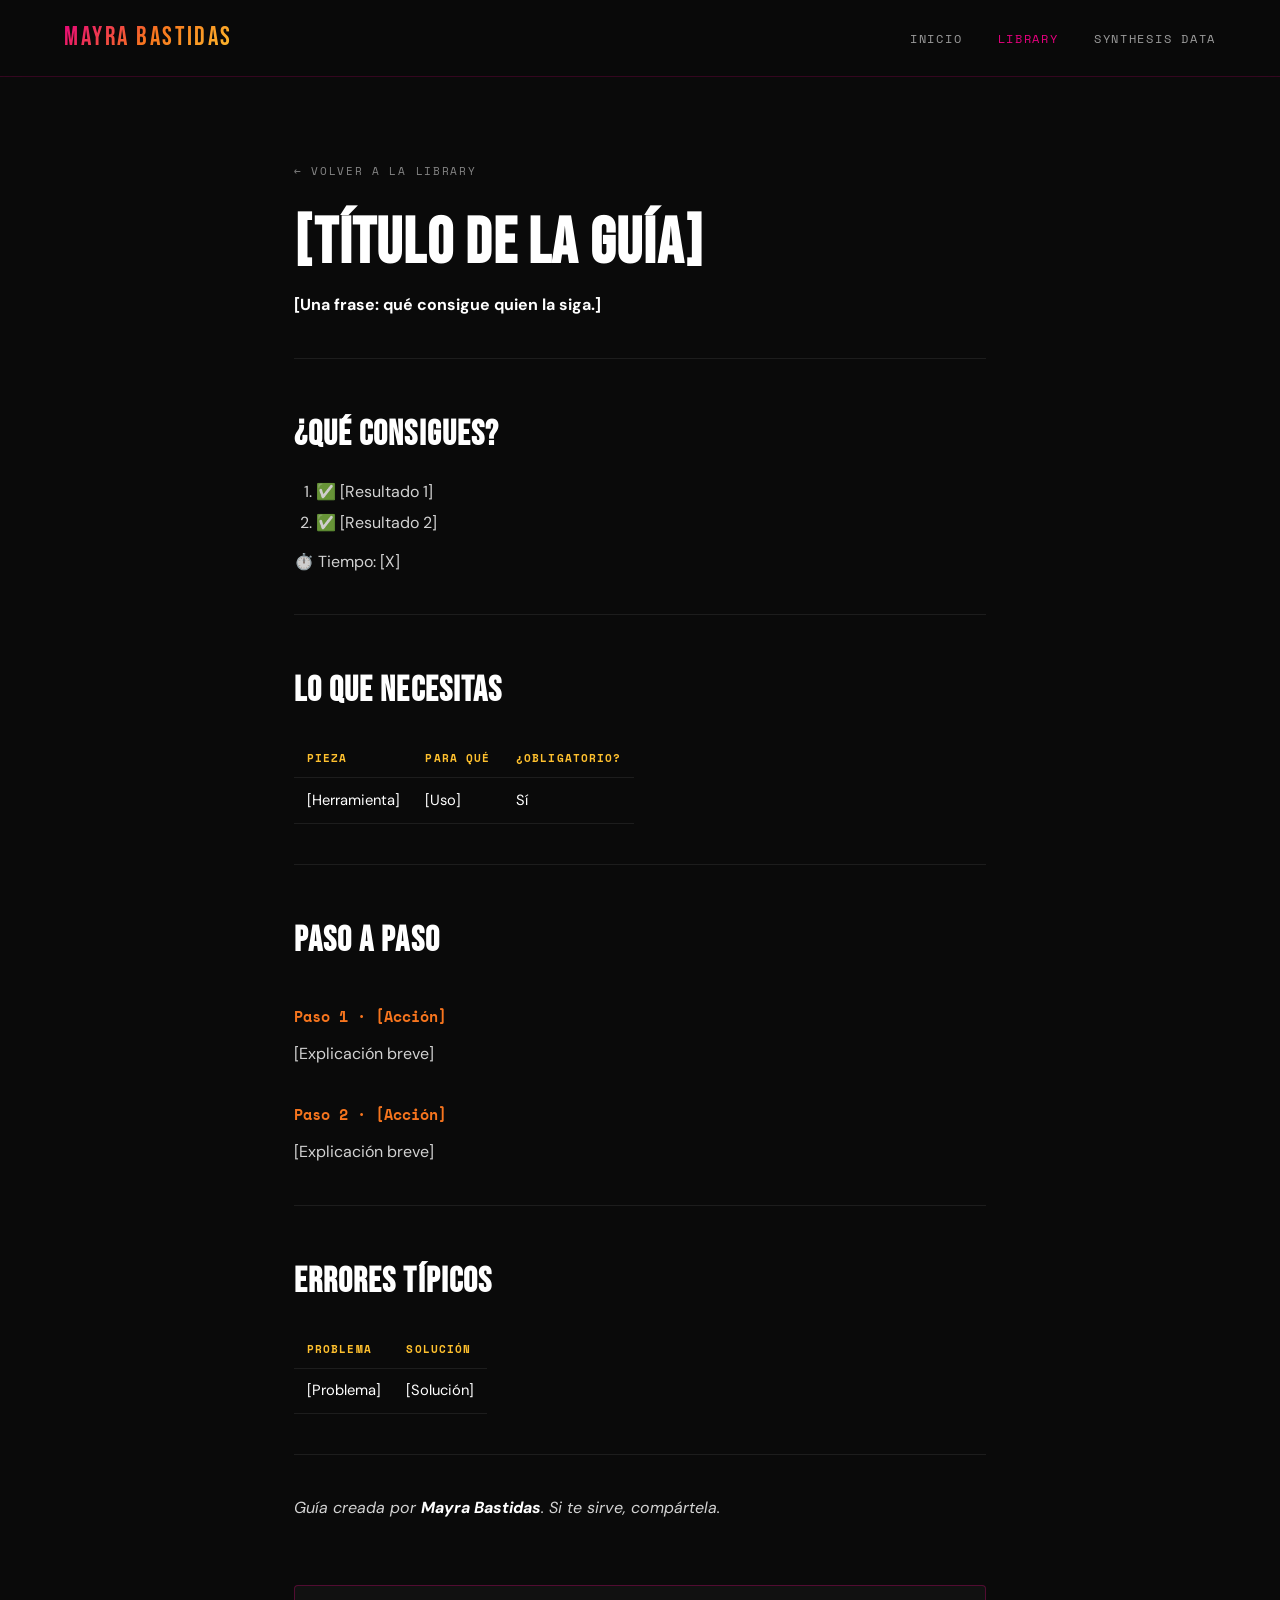
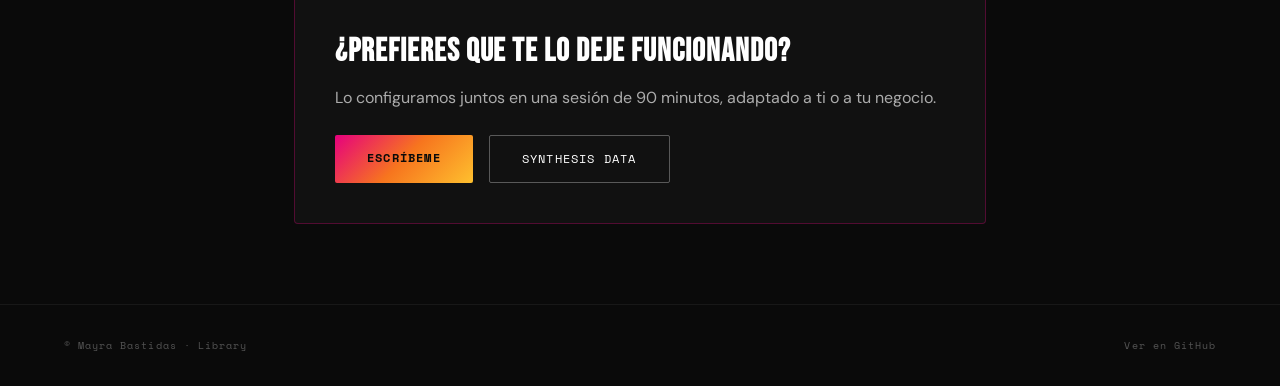
==== _plantilla/index.html @ ebf168b8 "Library: portada, visor de guías y guía de búsqueda de empleo con IA Co-Authored-By: Claude Opus 5.5" ====
<!DOCTYPE html>
<html lang="es">
<head>
  <meta charset="UTF-8" />
  <meta name="viewport" content="width=device-width, initial-scale=1.0" />
  <title>Library | Mayra Bastidas</title>
  <link href="https://fonts.googleapis.com/css2?family=Bebas+Neue&family=Space+Mono:wght@400;700&family=DM+Sans:wght@300;400;500&display=swap" rel="stylesheet" />
  <link rel="stylesheet" href="../assets/style.css" />
  <script src="../assets/marked.min.js"></script>
</head>
<!--
  VISOR DE GUÍAS — no hace falta editar este archivo.
  Muestra el README.md de esta carpeta con el diseño de la Library.
  Los enlaces a otros .md de la carpeta se abren aquí mismo (?doc=archivo.md).
-->
<body>
  <nav>
    <a class="nav-logo" href="https://mayramb.github.io/">Mayra Bastidas</a>
    <ul>
      <li><a href="https://mayramb.github.io/">Inicio</a></li>
      <li><a class="active" href="../">Library</a></li>
      <li><a href="https://synthesis-data.com">Synthesis Data</a></li>
    </ul>
  </nav>

  <main class="wrap narrow">
    <a class="back" id="back" href="../">← Volver a la Library</a>
    <article class="doc" id="doc">Cargando…</article>

    <section class="cta">
      <h3>¿Prefieres que te lo deje funcionando?</h3>
      <p>Lo configuramos juntos en una sesión de 90 minutos, adaptado a ti o a tu negocio.</p>
      <div class="btns">
        <a class="btn btn-primary" href="mailto:mayra.bastidas@synthesis-data.com?subject=Quiero%20montarlo%20contigo">Escríbeme</a>
        <a class="btn btn-outline" href="https://synthesis-data.com">Synthesis Data</a>
      </div>
    </section>
  </main>

  <footer>
    <p>© Mayra Bastidas · Library</p>
    <a id="gh" href="https://github.com/mayramb/library">Ver en GitHub</a>
  </footer>

  <script>
    const params = new URLSearchParams(location.search);
    const file = params.get('doc') || 'README.md';
    if (params.get('doc')) { const b = document.getElementById('back'); b.href = './'; b.textContent = '← Volver a la guía'; }

    function pintar(md) {
      const el = document.getElementById('doc');
      el.innerHTML = marked.parse(md);
      // El pie y la llamada a la acción del README son para GitHub: aquí ya están en la página
      el.querySelectorAll('[data-solo-github]').forEach(n => n.remove());
      // Enlaces a .md locales → se abren dentro del visor
      el.querySelectorAll('a[href]').forEach(a => {
        const h = a.getAttribute('href');
        if (/^\.?\/?[\w-]+\.md$/.test(h)) a.href = '?doc=' + h.replace(/^\.?\//, '');
      });
      // Botón "Copiar" en cada bloque de código
      el.querySelectorAll('pre').forEach(pre => {
        const btn = document.createElement('button');
        btn.className = 'copy-btn'; btn.textContent = 'Copiar';
        btn.onclick = () => navigator.clipboard.writeText(pre.innerText.replace(/^Copiar/, '').trim())
          .then(() => { btn.textContent = '¡Copiado!'; setTimeout(() => btn.textContent = 'Copiar', 1500); });
        pre.appendChild(btn);
      });
      const h1 = el.querySelector('h1'); if (h1) document.title = h1.textContent + ' | Library';
    }

    if (window.__MD__) pintar(window.__MD__[file]);
    else fetch(file).then(r => r.text()).then(pintar);
  </script>
</body>
</html>
---- assets/style.css ----
/* Library · Mayra Bastidas — mismo sistema visual que mayramb.github.io */
:root {
  --fuchsia: #E6007E;
  --orange: #F7751E;
  --yellow: #FEC02E;
  --black: #0A0A0A;
  --white: #FFFFFF;
  --muted: rgba(255,255,255,0.65);
  --line: rgba(255,255,255,0.08);
  --gradient: linear-gradient(135deg, var(--fuchsia), var(--orange), var(--yellow));
}
*, *::before, *::after { box-sizing: border-box; margin: 0; padding: 0; }
html { scroll-behavior: smooth; }
body { background: var(--black); color: var(--white); font-family: 'DM Sans', sans-serif; line-height: 1.6; }

/* NAV */
nav { position: sticky; top: 0; z-index: 10; display: flex; justify-content: space-between; align-items: center;
  padding: 1.1rem 4rem; background: rgba(10,10,10,0.88); backdrop-filter: blur(12px);
  border-bottom: 1px solid rgba(230,0,126,0.2); }
.nav-logo { font-family: 'Bebas Neue', sans-serif; font-size: 1.6rem; letter-spacing: 0.1em; text-decoration: none;
  background: var(--gradient); -webkit-background-clip: text; -webkit-text-fill-color: transparent; background-clip: text; }
nav ul { list-style: none; display: flex; gap: 2.2rem; }
nav ul a { color: rgba(255,255,255,0.6); text-decoration: none; font-family: 'Space Mono', monospace;
  font-size: 0.72rem; letter-spacing: 0.15em; text-transform: uppercase; }
nav ul a:hover, nav ul a.active { color: var(--fuchsia); }

/* LAYOUT */
.wrap { max-width: 1100px; margin: 0 auto; padding: 5rem 4rem; }
.wrap.narrow { max-width: 820px; }
.section-label { font-family: 'Space Mono', monospace; font-size: 0.65rem; letter-spacing: 0.3em; text-transform: uppercase;
  color: var(--fuchsia); margin-bottom: 1rem; display: flex; align-items: center; gap: 1rem; }
.section-label::after { content: ''; height: 1px; width: 60px; background: rgba(230,0,126,0.3); }
h1.big { font-family: 'Bebas Neue', sans-serif; font-size: clamp(3rem, 7vw, 5.5rem); line-height: 0.95; letter-spacing: 0.02em; }
h1.big span { background: var(--gradient); -webkit-background-clip: text; -webkit-text-fill-color: transparent; background-clip: text; }
.lead { color: var(--muted); font-size: 1.1rem; max-width: 620px; margin: 1.5rem 0 3.5rem; }

/* CARDS */
.grid { display: grid; grid-template-columns: repeat(auto-fit, minmax(300px, 1fr)); gap: 1.5rem; }
.card { display: block; text-decoration: none; color: inherit; background: rgba(255,255,255,0.04); border: 1px solid var(--line);
  border-radius: 4px; padding: 2rem; position: relative; overflow: hidden; transition: all 0.3s; }
.card::before { content: ''; position: absolute; top: 0; left: 0; right: 0; height: 2px; background: var(--gradient);
  transform: scaleX(0); transform-origin: left; transition: transform 0.3s; }
.card:hover { border-color: rgba(230,0,126,0.3); transform: translateY(-4px); box-shadow: 0 20px 40px rgba(0,0,0,0.4); }
.card:hover::before { transform: scaleX(1); }
.card-num { font-family: 'Bebas Neue', sans-serif; font-size: 3.5rem; color: rgba(255,255,255,0.05); position: absolute; top: 1rem; right: 1.5rem; line-height: 1; }
.card-title { font-family: 'Bebas Neue', sans-serif; font-size: 1.8rem; letter-spacing: 0.03em; line-height: 1.1; margin: 1rem 0 0.6rem; }
.card p { color: var(--muted); font-size: 0.95rem; }
.card-go { margin-top: 1.4rem; font-family: 'Space Mono', monospace; font-size: 0.7rem; letter-spacing: 0.15em; text-transform: uppercase; color: var(--orange); }
.tags { display: flex; flex-wrap: wrap; gap: 0.4rem; }
.tag { font-family: 'Space Mono', monospace; font-size: 0.6rem; letter-spacing: 0.1em; text-transform: uppercase; padding: 0.25rem 0.6rem;
  border-radius: 2px; background: rgba(230,0,126,0.12); color: var(--fuchsia); border: 1px solid rgba(230,0,126,0.25); }
.tag.orange { background: rgba(247,117,30,0.12); color: var(--orange); border-color: rgba(247,117,30,0.25); }
.tag.yellow { background: rgba(254,192,46,0.12); color: var(--yellow); border-color: rgba(254,192,46,0.25); }

/* BUTTONS */
.btn { display: inline-block; padding: 0.85rem 2rem; font-family: 'Space Mono', monospace; font-size: 0.75rem; letter-spacing: 0.1em;
  text-transform: uppercase; text-decoration: none; border-radius: 2px; transition: all 0.25s; cursor: pointer; border: none; }
.btn-primary { background: var(--gradient); color: var(--black); font-weight: 700; }
.btn-primary:hover { transform: translateY(-2px); box-shadow: 0 8px 30px rgba(230,0,126,0.4); }
.btn-outline { background: transparent; color: var(--white); border: 1px solid rgba(255,255,255,0.3); }
.btn-outline:hover { border-color: var(--fuchsia); color: var(--fuchsia); }

/* CTA */
.cta { margin-top: 4rem; padding: 2.5rem; border-radius: 4px; position: relative; background: rgba(255,255,255,0.03); border: 1px solid rgba(230,0,126,0.3); }
.cta h3 { font-family: 'Bebas Neue', sans-serif; font-size: 2rem; letter-spacing: 0.03em; margin-bottom: 0.5rem; }
.cta p { color: var(--muted); margin-bottom: 1.5rem; }
.cta .btns { display: flex; gap: 1rem; flex-wrap: wrap; }

/* GUIDE CONTENT (markdown renderizado) */
.doc h1 { font-family: 'Bebas Neue', sans-serif; font-size: clamp(2.6rem, 6vw, 4rem); line-height: 1; letter-spacing: 0.02em; margin-bottom: 1rem; }
.doc h2 { font-family: 'Bebas Neue', sans-serif; font-size: 2.2rem; letter-spacing: 0.03em; margin: 3rem 0 1rem; color: var(--white); }
.doc h3 { font-family: 'Space Mono', monospace; font-size: 0.95rem; color: var(--orange); margin: 2.2rem 0 0.7rem; }
.doc p, .doc li { color: rgba(255,255,255,0.82); }
.doc p { margin: 0.8rem 0; }
.doc ul, .doc ol { margin: 0.8rem 0 0.8rem 1.4rem; }
.doc li { margin: 0.35rem 0; }
.doc strong { color: var(--white); }
.doc a { color: var(--fuchsia); }
.doc hr { border: none; height: 1px; background: var(--line); margin: 2.5rem 0; }
.doc blockquote { border-left: 3px solid var(--fuchsia); background: rgba(230,0,126,0.06); padding: 0.8rem 1.2rem; margin: 1.2rem 0; border-radius: 0 4px 4px 0; }
.doc blockquote p { margin: 0; }
.doc table { width: 100%; border-collapse: collapse; margin: 1.2rem 0; font-size: 0.92rem; display: block; overflow-x: auto; }
.doc th { font-family: 'Space Mono', monospace; font-size: 0.7rem; letter-spacing: 0.1em; text-transform: uppercase; color: var(--yellow); text-align: left; }
.doc th, .doc td { padding: 0.65rem 0.8rem; border-bottom: 1px solid var(--line); vertical-align: top; }
.doc code { font-family: 'Space Mono', monospace; font-size: 0.85em; background: rgba(255,255,255,0.07); padding: 0.1rem 0.35rem; border-radius: 2px; }
.doc pre { position: relative; background: #141414; border: 1px solid var(--line); border-radius: 4px; padding: 1.2rem; margin: 1.2rem 0; overflow-x: auto; }
.doc pre code { background: none; padding: 0; font-size: 0.8rem; line-height: 1.55; white-space: pre-wrap; }
.copy-btn { position: absolute; top: 0.6rem; right: 0.6rem; font-family: 'Space Mono', monospace; font-size: 0.6rem; letter-spacing: 0.1em;
  text-transform: uppercase; padding: 0.35rem 0.7rem; background: var(--fuchsia); color: var(--white); border: none; border-radius: 2px; cursor: pointer; }
.back { display: inline-block; margin-bottom: 2rem; font-family: 'Space Mono', monospace; font-size: 0.7rem; letter-spacing: 0.15em;
  text-transform: uppercase; color: rgba(255,255,255,0.5); text-decoration: none; }
.back:hover { color: var(--fuchsia); }

footer { padding: 2rem 4rem; border-top: 1px solid rgba(255,255,255,0.06); display: flex; justify-content: space-between; flex-wrap: wrap; gap: 1rem; }
footer p, footer a { font-family: 'Space Mono', monospace; font-size: 0.65rem; color: rgba(255,255,255,0.3); letter-spacing: 0.1em; text-decoration: none; }
footer a:hover { color: var(--fuchsia); }

@media (max-width: 760px) {
  nav { padding: 1rem 1.4rem; } nav ul { gap: 1.2rem; }
  .wrap { padding: 3rem 1.4rem; } footer { padding: 1.5rem 1.4rem; }
}
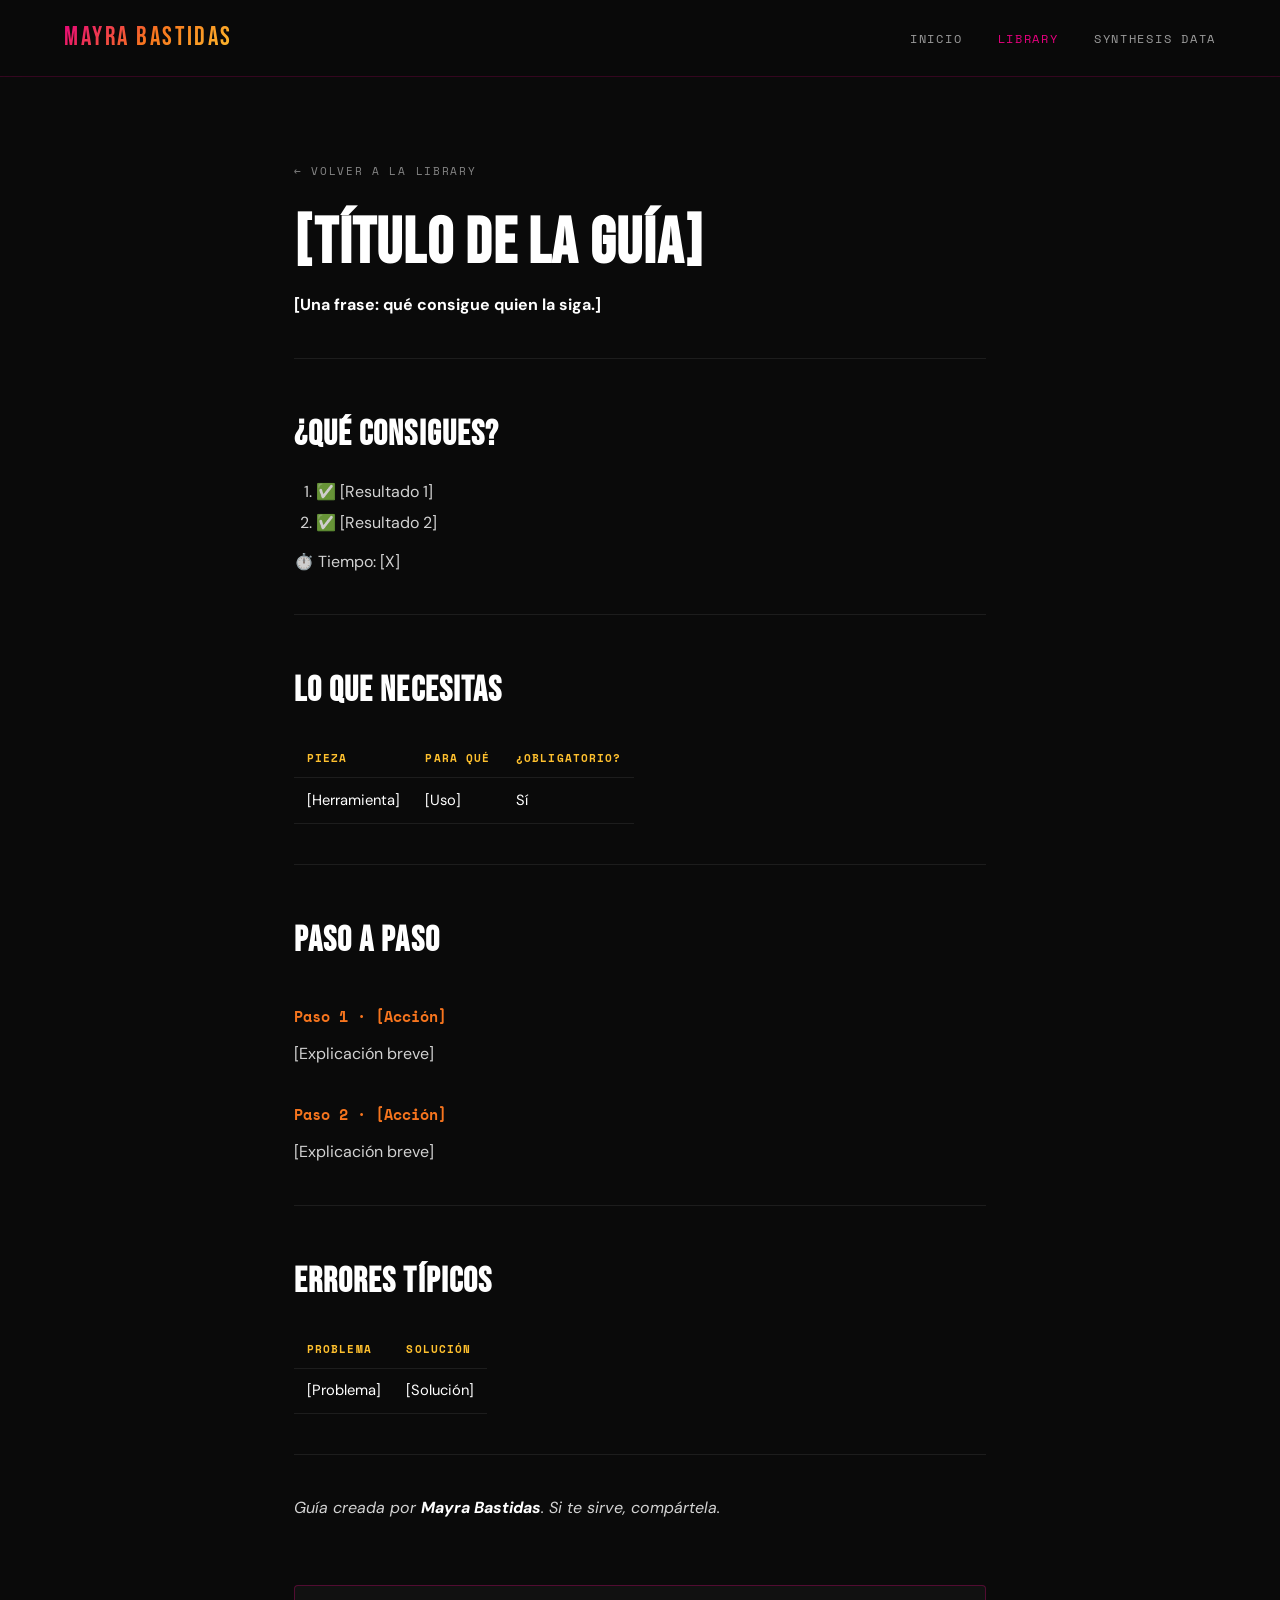
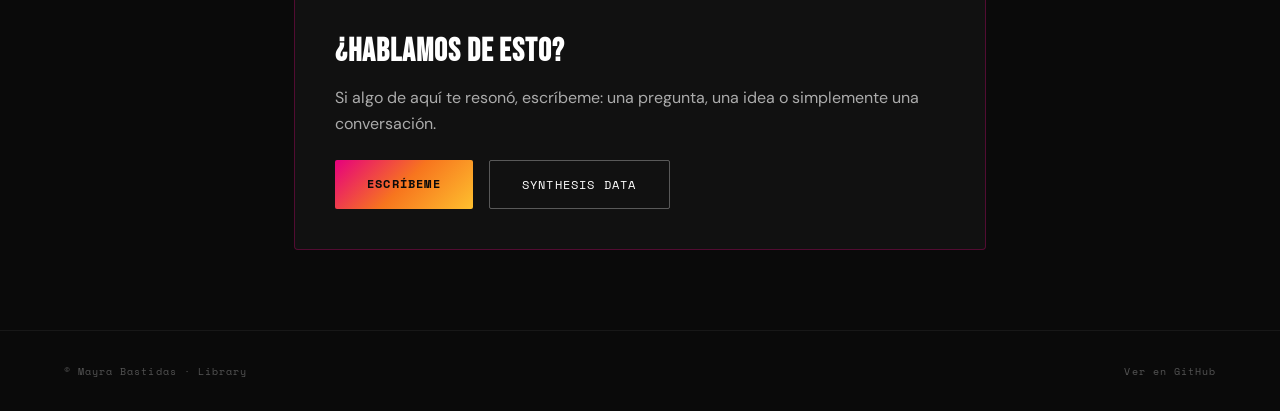
==== commit 352906b9: "Título más amplio y llamada a la acción conversacional Co-Authored-By: Claude Opus 5.5 <noreply@anth" ====
--- a/_plantilla/index.html
+++ b/_plantilla/index.html
@@ -28,10 +28,10 @@
     <article class="doc" id="doc">Cargando…</article>
 
     <section class="cta">
-      <h3>¿Prefieres que te lo deje funcionando?</h3>
-      <p>Lo configuramos juntos en una sesión de 90 minutos, adaptado a ti o a tu negocio.</p>
+      <h3>¿Hablamos de esto?</h3>
+      <p>Si algo de aquí te resonó, escríbeme: una pregunta, una idea o simplemente una conversación.</p>
       <div class="btns">
-        <a class="btn btn-primary" href="mailto:mayra.bastidas@synthesis-data.com?subject=Quiero%20montarlo%20contigo">Escríbeme</a>
+        <a class="btn btn-primary" href="mailto:mayra.bastidas@synthesis-data.com?subject=Hablemos">Escríbeme</a>
         <a class="btn btn-outline" href="https://synthesis-data.com">Synthesis Data</a>
       </div>
     </section>
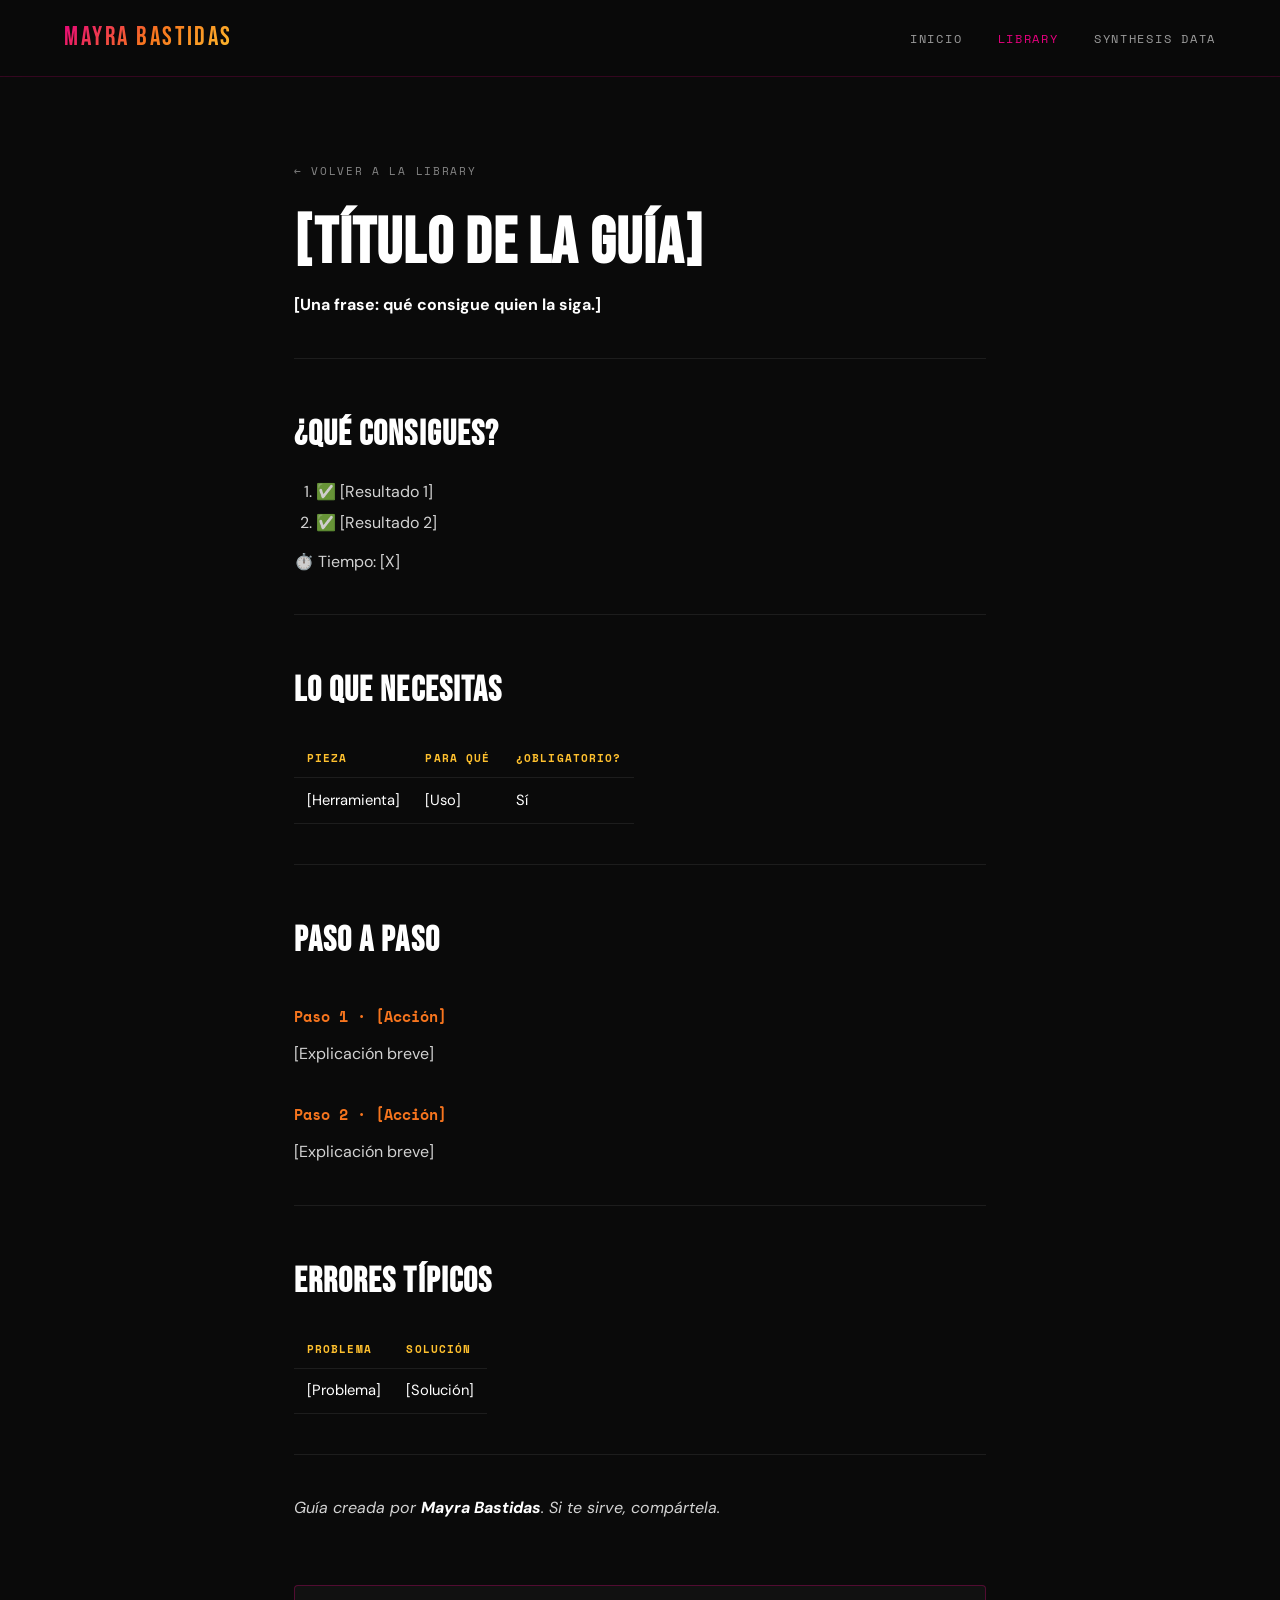
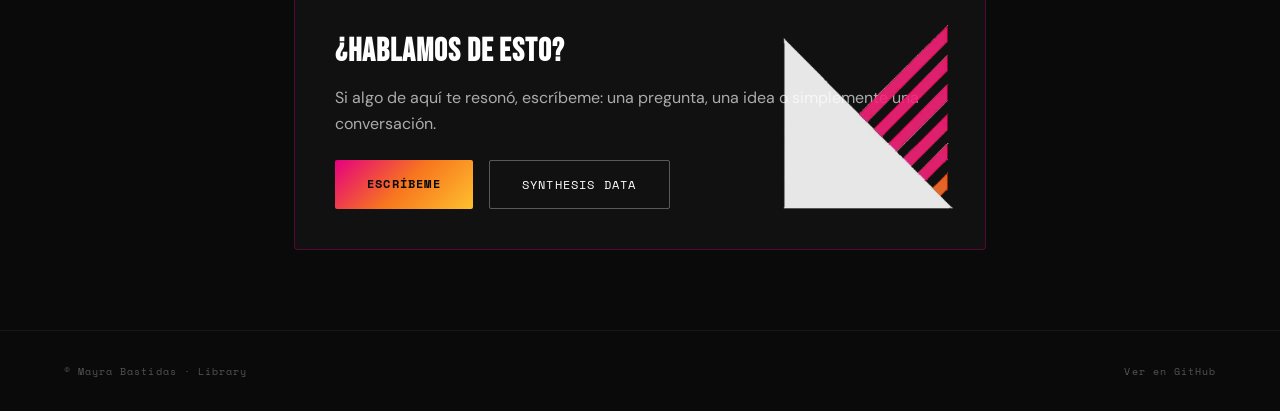
==== commit 21cd8c15: "Logos: cabezas en portada, marca Unmask Diversity en la llamada a la acción, favicon Co-Authored-By:" ====
--- a/_plantilla/index.html
+++ b/_plantilla/index.html
@@ -5,6 +5,7 @@
   <meta name="viewport" content="width=device-width, initial-scale=1.0" />
   <title>Library | Mayra Bastidas</title>
   <link href="https://fonts.googleapis.com/css2?family=Bebas+Neue&family=Space+Mono:wght@400;700&family=DM+Sans:wght@300;400;500&display=swap" rel="stylesheet" />
+  <link rel="icon" type="image/png" href="../assets/img/favicon.png" />
   <link rel="stylesheet" href="../assets/style.css" />
   <script src="../assets/marked.min.js"></script>
 </head>
@@ -28,6 +29,7 @@
     <article class="doc" id="doc">Cargando…</article>
 
     <section class="cta">
+      <img class="cta-marca" src="../assets/img/unmask-marca.webp" alt="" aria-hidden="true" />
       <h3>¿Hablamos de esto?</h3>
       <p>Si algo de aquí te resonó, escríbeme: una pregunta, una idea o simplemente una conversación.</p>
       <div class="btns">
--- a/assets/style.css
+++ b/assets/style.css
@@ -34,6 +34,11 @@
 h1.big span { background: var(--gradient); -webkit-background-clip: text; -webkit-text-fill-color: transparent; background-clip: text; }
 .lead { color: var(--muted); font-size: 1.1rem; max-width: 620px; margin: 1.5rem 0 3.5rem; }
 
+/* HERO */
+.hero { display: grid; grid-template-columns: 1.3fr 1fr; align-items: center; gap: 2rem; }
+.hero .lead { margin-bottom: 3.5rem; }
+.hero-img { width: 100%; max-width: 420px; justify-self: end; filter: drop-shadow(0 0 60px rgba(230,0,126,0.25)); }
+
 /* CARDS */
 .grid { display: grid; grid-template-columns: repeat(auto-fit, minmax(300px, 1fr)); gap: 1.5rem; }
 .card { display: block; text-decoration: none; color: inherit; background: rgba(255,255,255,0.04); border: 1px solid var(--line);
@@ -62,6 +67,8 @@
 
 /* CTA */
 .cta { margin-top: 4rem; padding: 2.5rem; border-radius: 4px; position: relative; background: rgba(255,255,255,0.03); border: 1px solid rgba(230,0,126,0.3); }
+.cta { overflow: hidden; }
+.cta-marca { position: absolute; right: 2rem; top: 50%; transform: translateY(-50%); height: 70%; opacity: 0.9; pointer-events: none; }
 .cta h3 { font-family: 'Bebas Neue', sans-serif; font-size: 2rem; letter-spacing: 0.03em; margin-bottom: 0.5rem; }
 .cta p { color: var(--muted); margin-bottom: 1.5rem; }
 .cta .btns { display: flex; gap: 1rem; flex-wrap: wrap; }
@@ -96,6 +103,8 @@
 footer a:hover { color: var(--fuchsia); }
 
 @media (max-width: 760px) {
+  .hero { grid-template-columns: 1fr; } .hero-img { justify-self: start; max-width: 260px; margin-bottom: 2rem; order: -1; }
+  .cta-marca { height: 40%; top: 1.5rem; transform: none; opacity: 0.25; }
   nav { padding: 1rem 1.4rem; } nav ul { gap: 1.2rem; }
   .wrap { padding: 3rem 1.4rem; } footer { padding: 1.5rem 1.4rem; }
 }
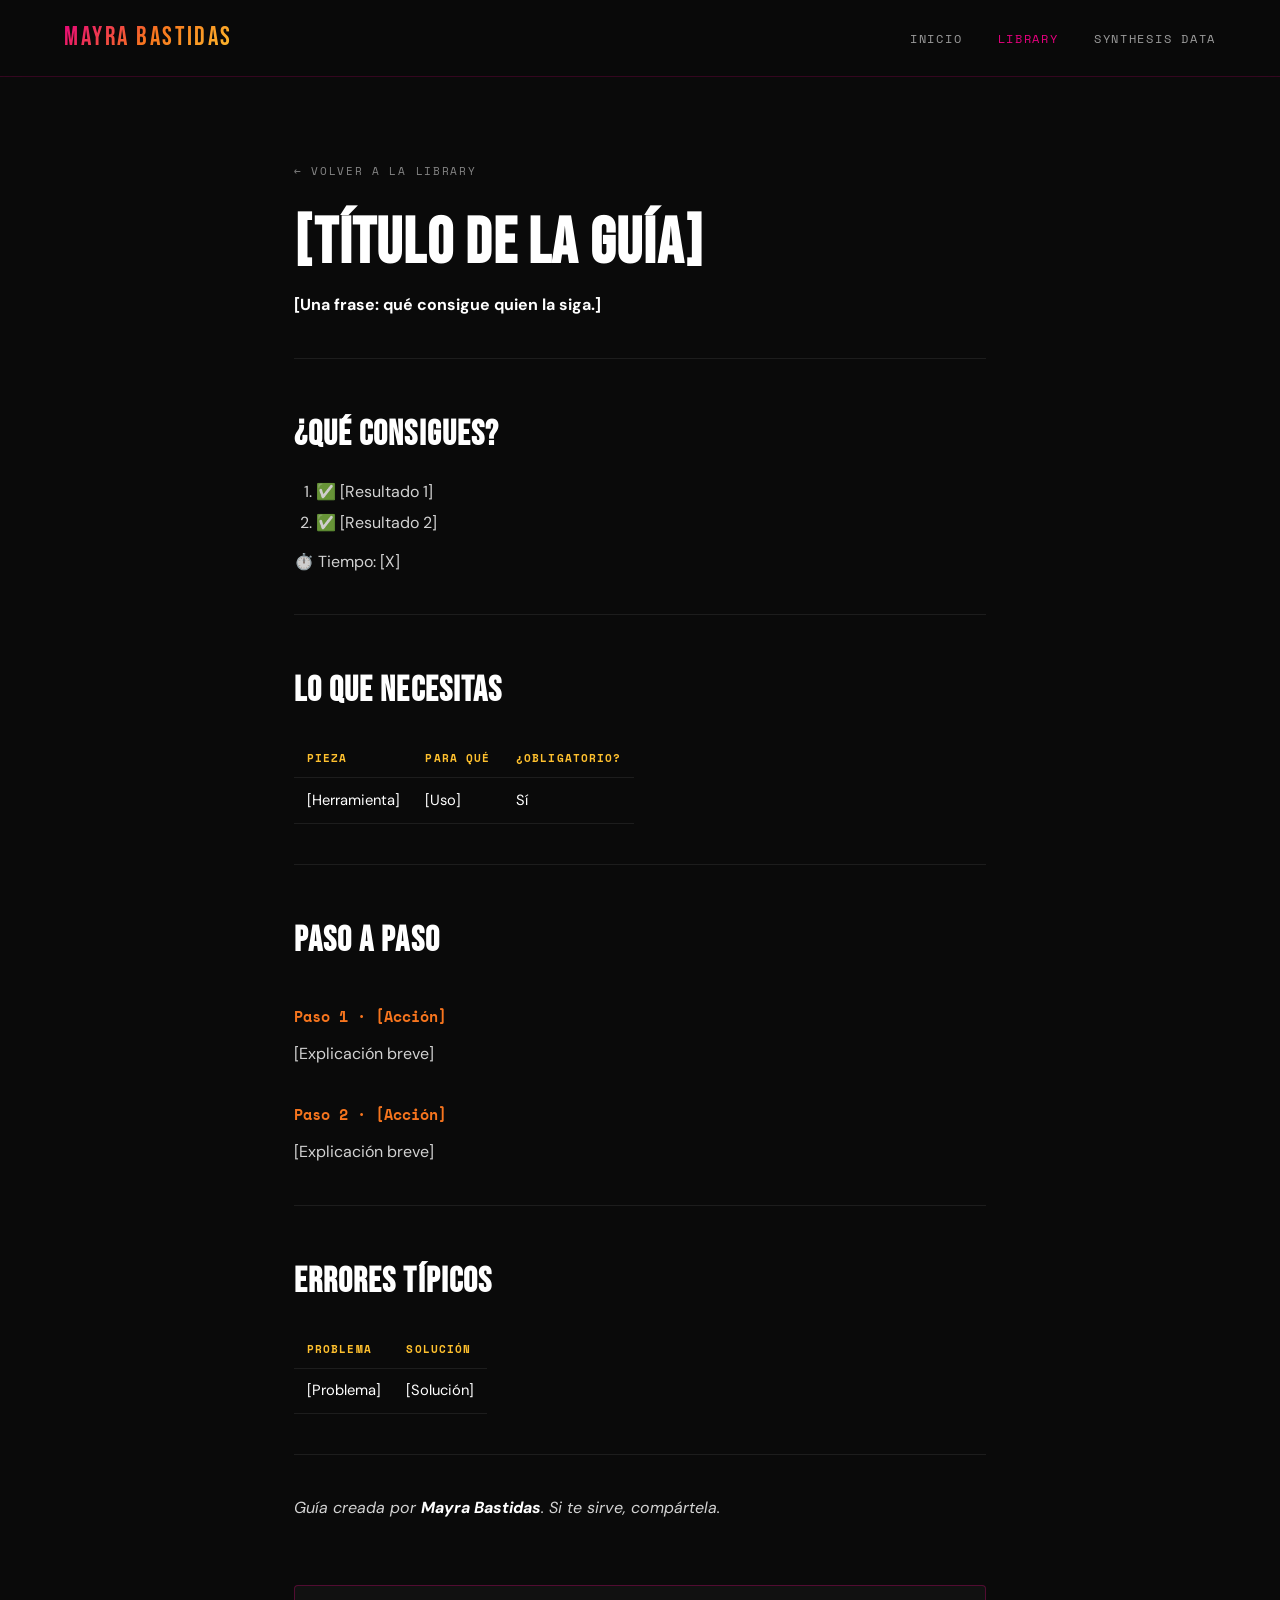
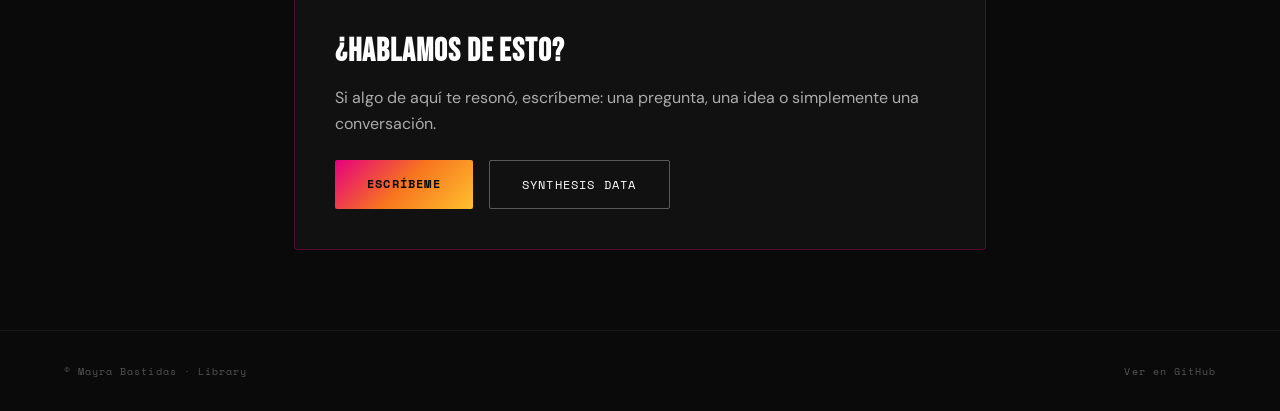
==== commit a76eb407: "Quita la marca del triángulo Co-Authored-By: Claude Opus 5.5 <noreply@anthropic.com> Claude-Session:" ====
--- a/_plantilla/index.html
+++ b/_plantilla/index.html
@@ -29,7 +29,6 @@
     <article class="doc" id="doc">Cargando…</article>
 
     <section class="cta">
-      <img class="cta-marca" src="../assets/img/unmask-marca.webp" alt="" aria-hidden="true" />
       <h3>¿Hablamos de esto?</h3>
       <p>Si algo de aquí te resonó, escríbeme: una pregunta, una idea o simplemente una conversación.</p>
       <div class="btns">
--- a/assets/style.css
+++ b/assets/style.css
@@ -68,7 +68,6 @@
 /* CTA */
 .cta { margin-top: 4rem; padding: 2.5rem; border-radius: 4px; position: relative; background: rgba(255,255,255,0.03); border: 1px solid rgba(230,0,126,0.3); }
 .cta { overflow: hidden; }
-.cta-marca { position: absolute; right: 2rem; top: 50%; transform: translateY(-50%); height: 70%; opacity: 0.9; pointer-events: none; }
 .cta h3 { font-family: 'Bebas Neue', sans-serif; font-size: 2rem; letter-spacing: 0.03em; margin-bottom: 0.5rem; }
 .cta p { color: var(--muted); margin-bottom: 1.5rem; }
 .cta .btns { display: flex; gap: 1rem; flex-wrap: wrap; }
@@ -104,7 +103,7 @@
 
 @media (max-width: 760px) {
   .hero { grid-template-columns: 1fr; } .hero-img { justify-self: start; max-width: 260px; margin-bottom: 2rem; order: -1; }
-  .cta-marca { height: 40%; top: 1.5rem; transform: none; opacity: 0.25; }
+
   nav { padding: 1rem 1.4rem; } nav ul { gap: 1.2rem; }
   .wrap { padding: 3rem 1.4rem; } footer { padding: 1.5rem 1.4rem; }
 }
